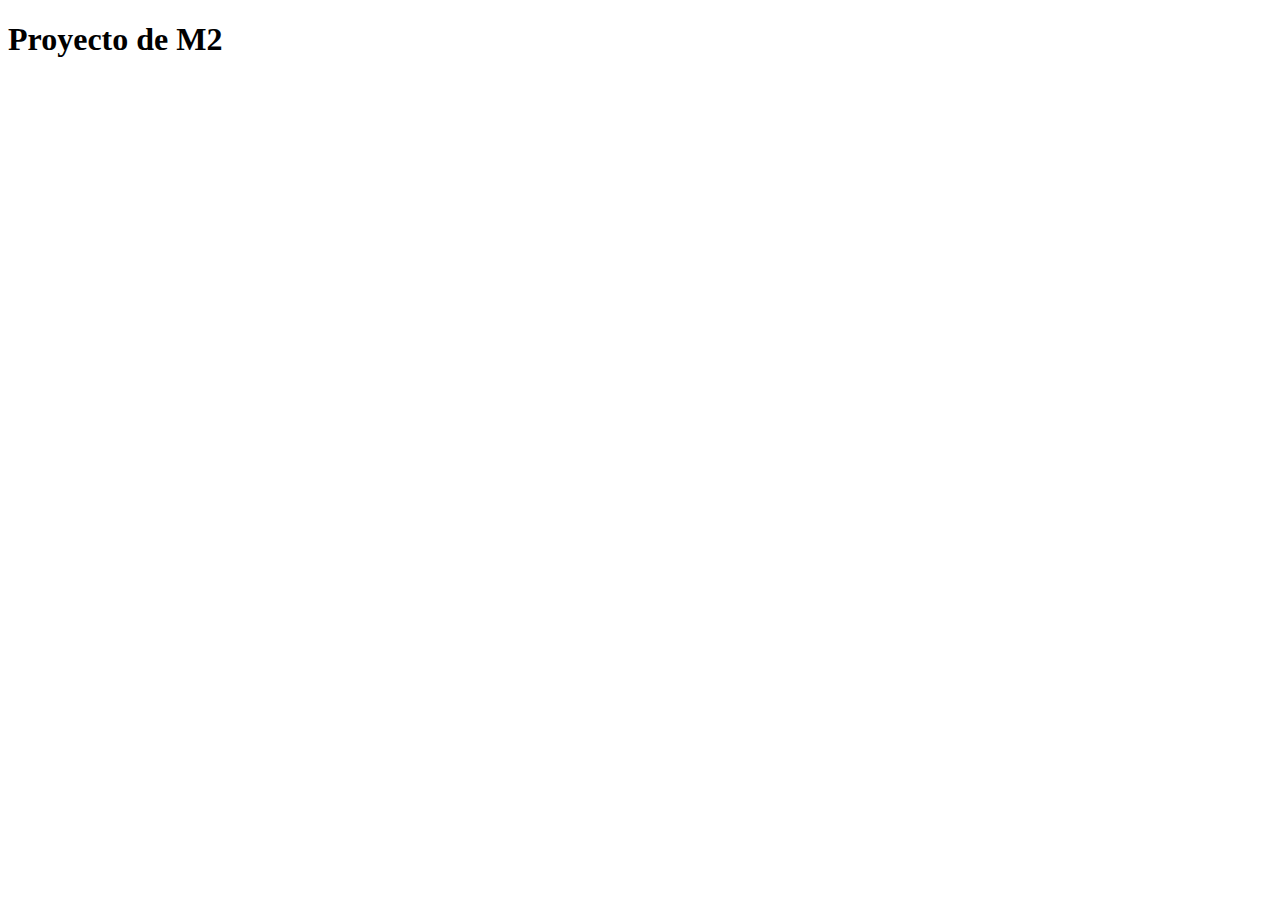
==== front/index.html @ f3e30758 "Initial commit" ====
<!DOCTYPE html>
<html lang="en">
  <head>
    <meta charset="UTF-8" />
    <meta name="viewport" content="width=device-width, initial-scale=1.0" />
    <title>Document</title>
  </head>
  <body>
    <h1>Proyecto de M2</h1>

    <script src="./scripts/tempData.js"></script>
    <script src="./scripts/index.js"></script>
  </body>
</html>
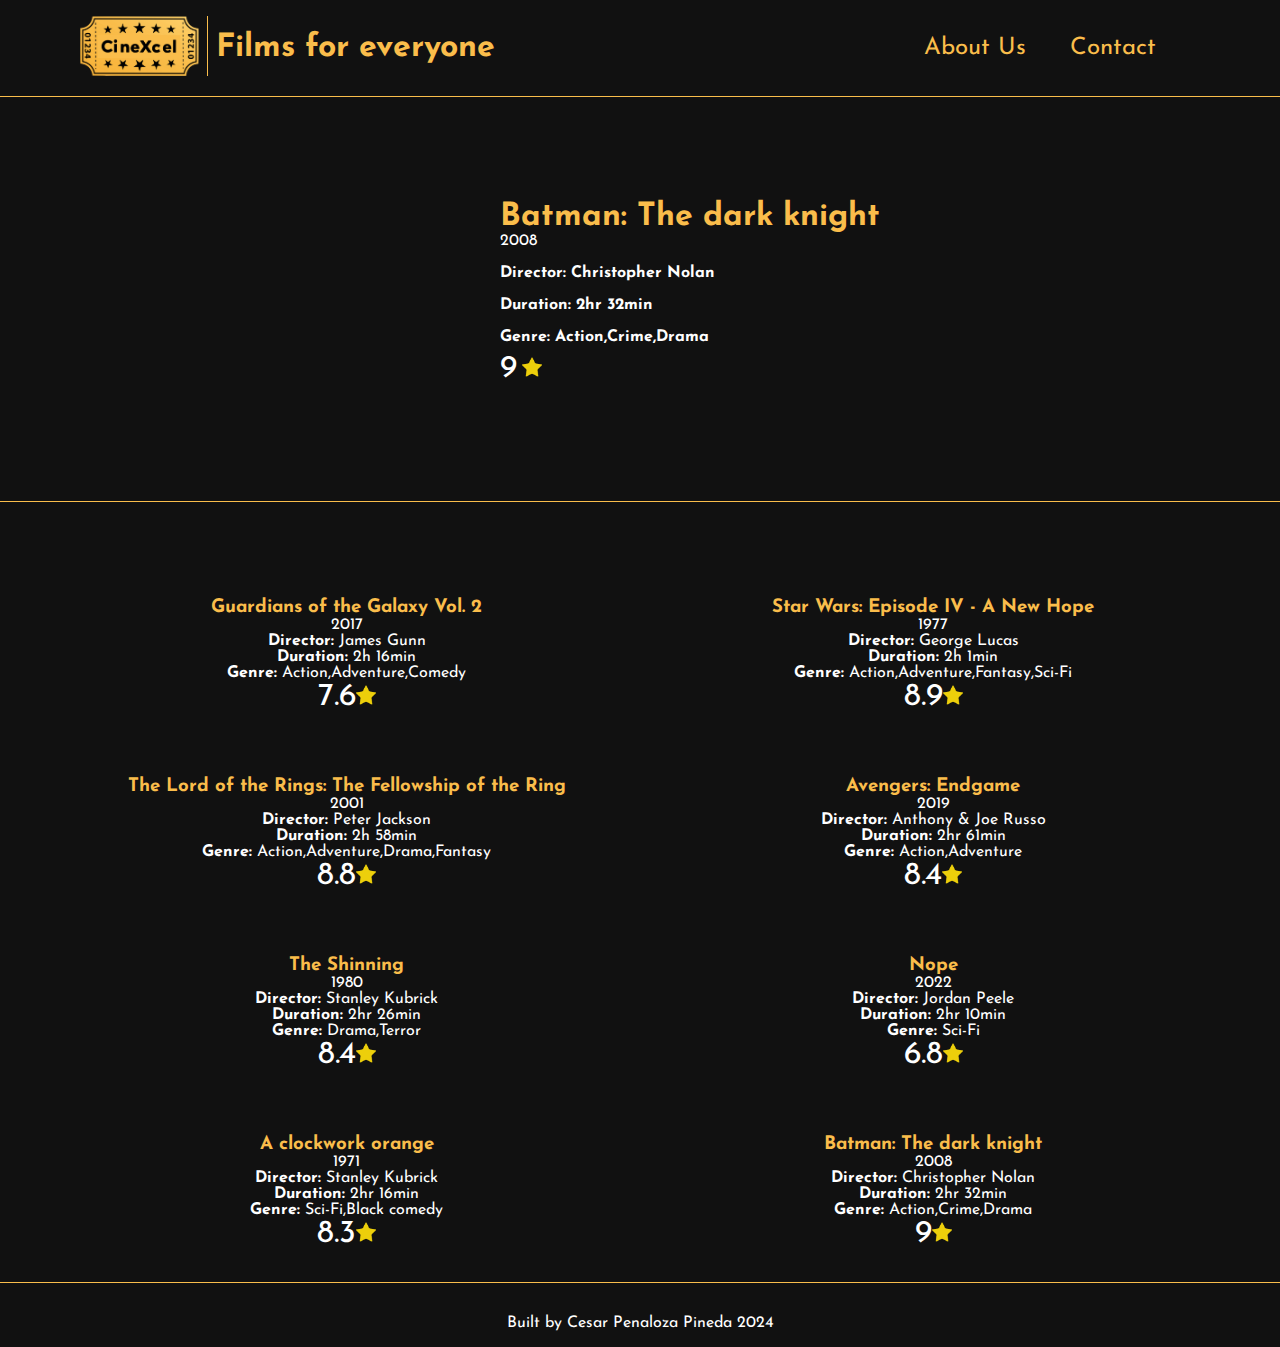
==== commit 396efdf0: "Styles and functionality added" ====
--- a/front/index.html
+++ b/front/index.html
@@ -4,11 +4,35 @@
     <meta charset="UTF-8" />
     <meta name="viewport" content="width=device-width, initial-scale=1.0" />
     <title>Document</title>
+    <link rel="stylesheet" href="./styles/style.css">
+    <link rel="stylesheet" href="./styles/reset.css">
+    <!-- FONTS -->
+    <link rel="preconnect" href="https://fonts.googleapis.com">
+    <link rel="preconnect" href="https://fonts.gstatic.com" crossorigin>
+    <link href="https://fonts.googleapis.com/css2?family=Josefin+Sans:ital,wght@0,100..700;1,100..700&display=swap" rel="stylesheet">
   </head>
   <body>
-    <h1>Proyecto de M2</h1>
-
+    <!-- NAVBAR -->
+    <nav>
+      <a href=""><img src="./assets/logo.png" alt="" id="navbar--icon"></a>
+      <h1 id="navbar--title">Films for everyone</h1>
+      <ul id="navbar--list">
+        <li class="navbar--link"><a href="">About Us</a></li>
+        <li class="navbar--link"><a href="">Contact</a></li>
+      </ul>
+    </nav>
+    <!-- CATALOG <a>'s -->
+    <main id="container">
+      <div id="prime--card">
+      </div>
+      <div id="catalog--container">
+      </div>
+    </main>
+    <!-- FOOTER -->
+    <footer>
+      Built by Cesar Penaloza Pineda 2024
+    </footer>
     <script src="./scripts/tempData.js"></script>
     <script src="./scripts/index.js"></script>
   </body>
-</html>
+</html>--- a/front/styles/style.css
+++ b/front/styles/style.css
@@ -0,0 +1,106 @@
+html{
+  background-color: #111;
+  color: #FFF;
+  font-family: "Josefin Sans", sans-serif;
+}
+h1, h2, h3{
+  color: #FABD4B;
+}
+nav{
+  border-bottom: 1px solid #FABD4B;
+  display: flex;
+  padding: 1em 5em;
+  justify-content: center;
+  align-items: center;
+}
+h4>label{
+  font-weight: normal;
+}
+footer{
+  height: 4em;
+  padding: 2em 0;
+  text-align: center;
+}
+/* NAVBAR */
+#navbar--icon{
+  border-right: solid #FABD4B 1px;
+  margin-right: .5em;
+  padding-right: .5em;
+  width: 8em;
+}
+#navbar--list{
+  display: flex;
+  flex-wrap: wrap;
+  justify-content: space-evenly;
+  margin-left: auto;
+  width: 20em;
+}
+#navbar--list li a{
+  color: #FABD4B;
+  font-size: 1.5em;
+}
+/* CONTAINER */
+#container{
+  border-bottom: 1px solid #FABD4B;
+  display: flex;
+  flex-flow: column;
+}
+/* CARDS */
+.card--rate,.prime--rate{
+  font-size: 2em;
+  line-height: 1em;
+}
+/* PRIME */
+.prime--container{
+  align-items: center;
+  background-image: url('../assets/smoke_light.jpg');
+  background-size: cover;
+  display: flex;
+  justify-content: center;
+  padding: 7em 0;
+  width: 100%;
+}
+.prime--img{
+  border-right: 3px #FABD4B solid;
+  margin-right: 3em;
+  padding-right: 3em;
+  height: 25em;
+}
+.prime--title{
+  font-size: 2em;
+  line-height:.5em;
+}
+.prime--year{
+  line-height: 2em;
+}
+.prime--info--container{
+  display: flex;
+  flex-direction: column;
+  justify-content: center;
+  line-height: 2em;
+  user-select: none;
+}
+.rating--star{
+  width: 1.25em;
+}
+/* CATALOG */
+#catalog--container{
+  background-image: url('../assets/dark_colors.jpg');
+  background-size: cover;
+  border-top: 1px solid #FABD4B;
+  display: flex;
+  justify-content: space-evenly;
+  flex-flow: row wrap;
+  padding: 2em 0;
+}
+.card{
+  margin-top: 3em;
+  text-align: center;
+  width: 30em;
+}
+.card--img{
+  height: 25em;
+}
+.card--info--container{
+  user-select: none;
+}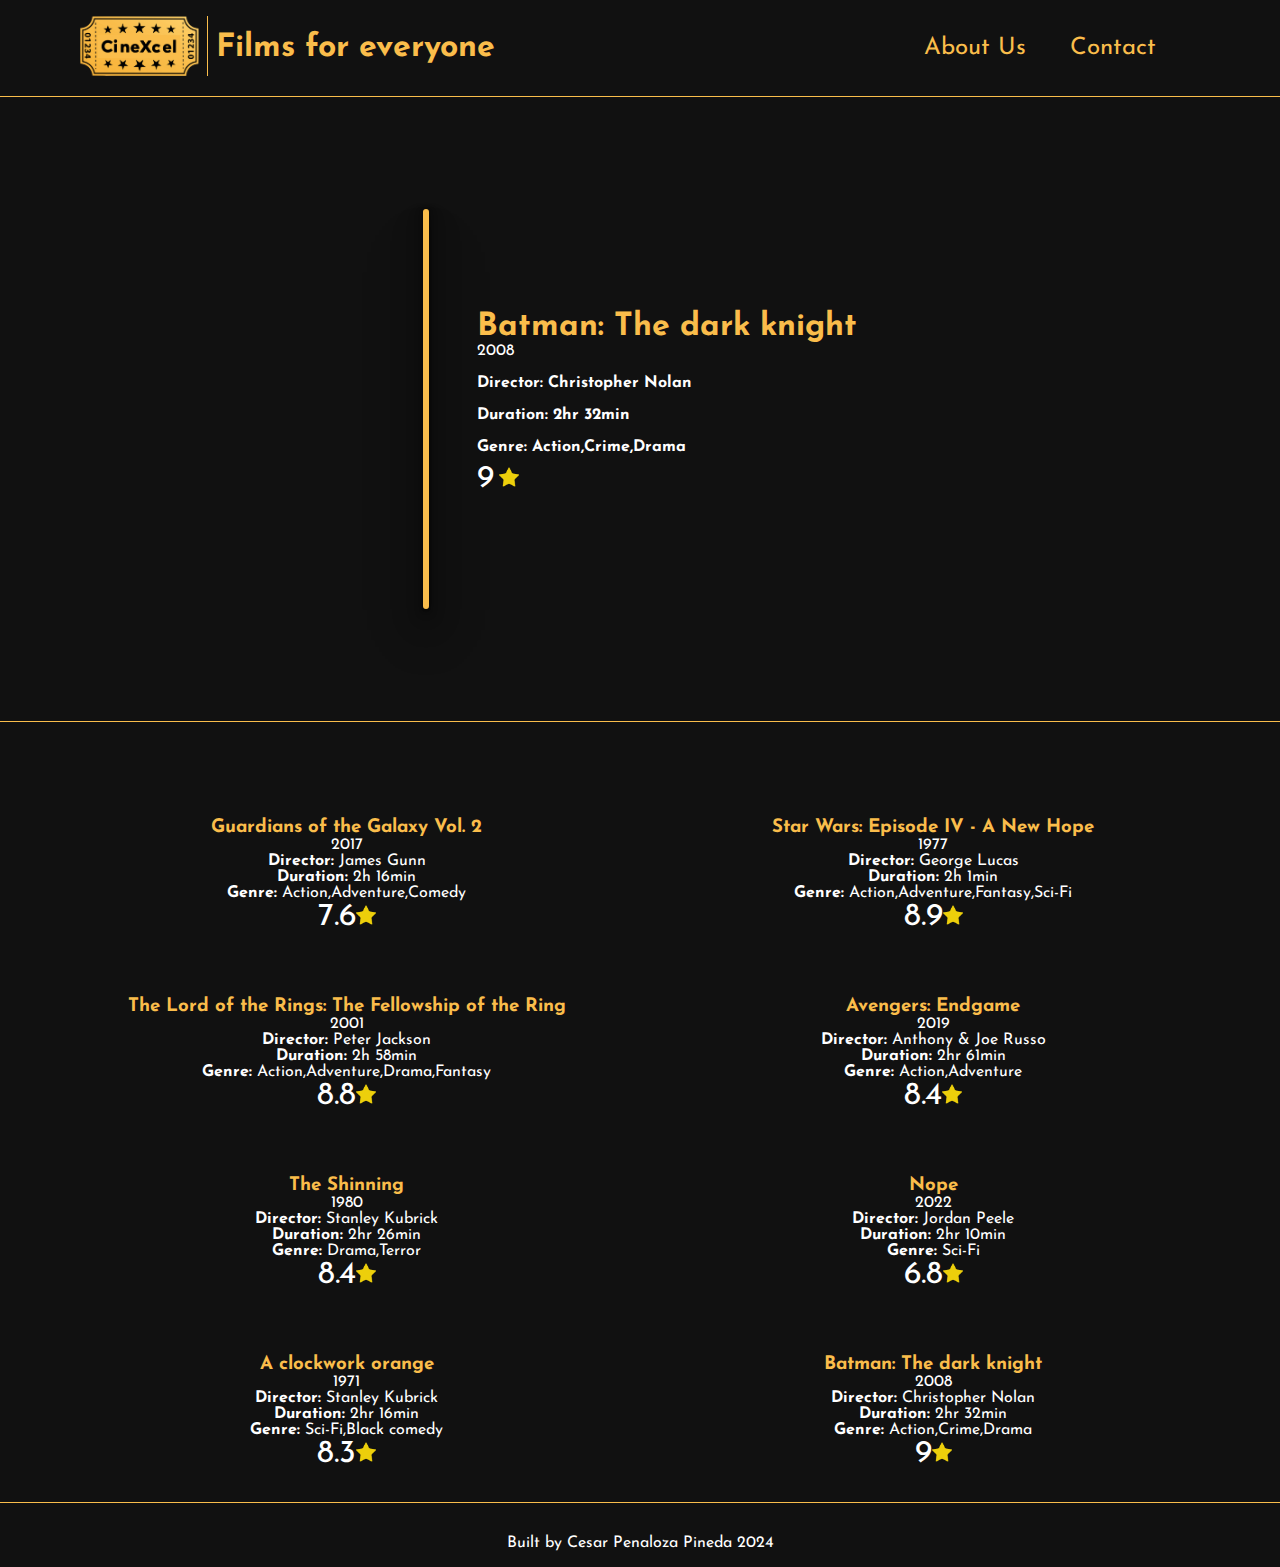
==== commit 1b671c38: "pages folder added/ styles modified / about & contact form added" ====
--- a/front/index.html
+++ b/front/index.html
@@ -17,8 +17,8 @@
       <a href=""><img src="./assets/logo.png" alt="" id="navbar--icon"></a>
       <h1 id="navbar--title">Films for everyone</h1>
       <ul id="navbar--list">
-        <li class="navbar--link"><a href="">About Us</a></li>
-        <li class="navbar--link"><a href="">Contact</a></li>
+        <li class="navbar--link"><a href="pages/aboutus.html">About Us</a></li>
+        <li class="navbar--link"><a href="pages/contact.html">Contact</a></li>
       </ul>
     </nav>
     <!-- CATALOG <a>'s -->
--- a/front/styles/style.css
+++ b/front/styles/style.css
@@ -61,10 +61,23 @@
   width: 100%;
 }
 .prime--img{
-  border-right: 3px #FABD4B solid;
+  border-radius: 5px;
+  border: 3px #FABD4B solid;
+  box-shadow: 
+        0 1px 2px rgba(0,0,0,.3), 
+        0 2px 4px rgba(0,0,0,.3), 
+        0 4px 8px rgba(0,0,0,.3), 
+        0 8px 16px rgba(0,0,0,.3),
+        0 16px 32px rgba(0,0,0,.3), 
+        0 32px 64px rgba(0,0,0,.3);
+    ;
+  cursor: pointer;
   margin-right: 3em;
-  padding-right: 3em;
   height: 25em;
+  transition: all .2s ease-in-out;
+}
+.prime--img:hover{
+  transform: scale(1.1);
 }
 .prime--title{
   font-size: 2em;
@@ -99,8 +112,45 @@
   width: 30em;
 }
 .card--img{
+  box-shadow: 
+        0 1px 2px rgba(0,0,0,.3), 
+        0 2px 4px rgba(0,0,0,.3), 
+        0 4px 8px rgba(0,0,0,.3), 
+        0 8px 16px rgba(0,0,0,.3),
+        0 16px 32px rgba(0,0,0,.3), 
+        0 32px 64px rgba(0,0,0,.3);
+    ;
+  border-radius: 5px;
   height: 25em;
+  transition: all .2s ease-in-out;
+}
+.card--img:hover{
+  transform: scale(1.1);
 }
 .card--info--container{
   user-select: none;
+}
+/* ABOUT US */
+#aboutus--container{
+  display: flex;
+  height: 30em;
+}
+#aboutus--img{
+  border-right: #FABD4B solid 1px;
+  display: flex;
+  justify-content: center;
+  align-items: center;
+  margin-right: 2em;
+  width: 50%;
+}
+#aboutus--img img{
+  border-radius: 10px;
+  height: 20em;
+}
+#aboutus--info{
+  display: flex;
+  justify-content: center;
+  text-align: justify;
+  align-items: center;
+  padding-right: 8em;
 }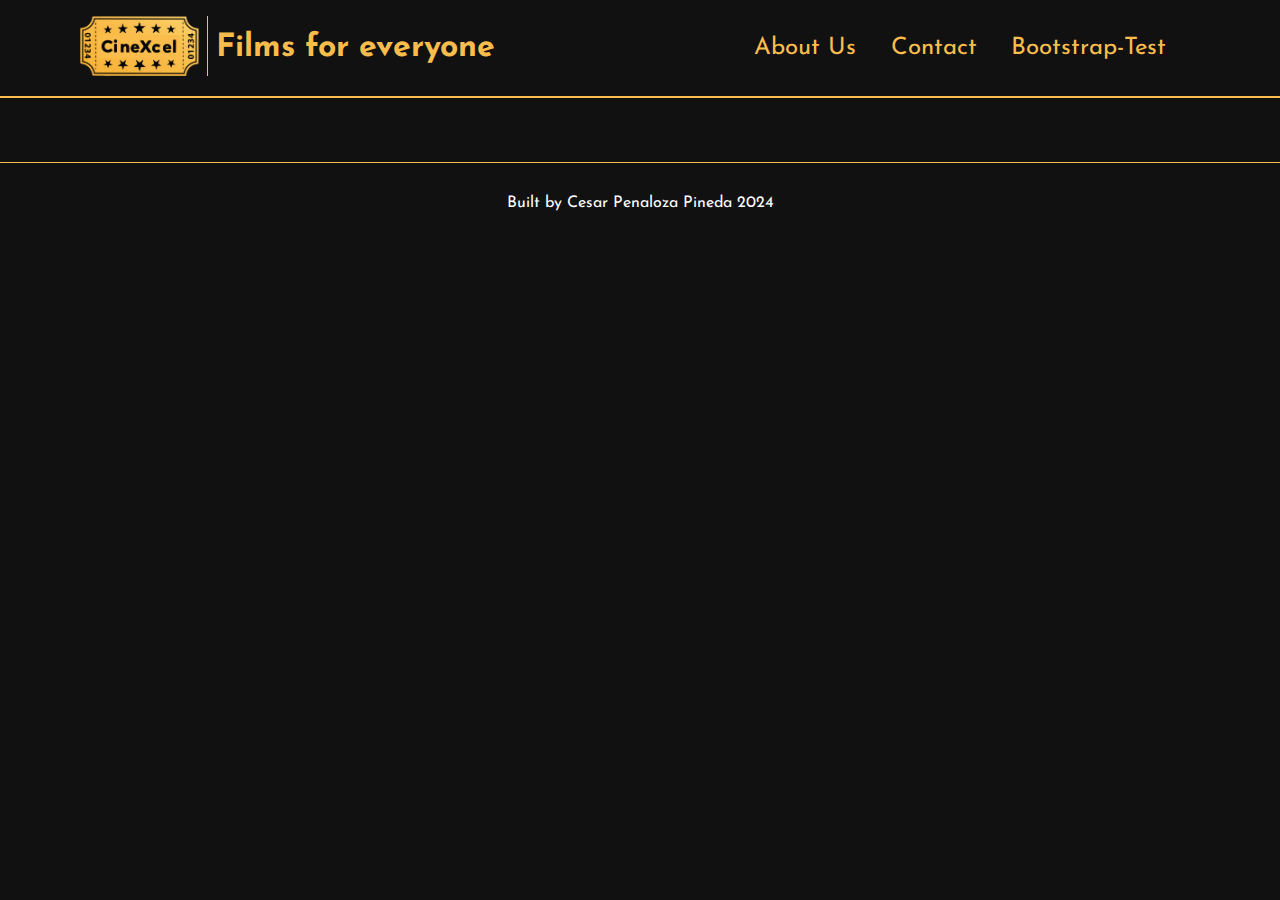
==== commit d5829b5e: "API call / Bootstrap test added" ====
--- a/front/index.html
+++ b/front/index.html
@@ -10,6 +10,8 @@
     <link rel="preconnect" href="https://fonts.googleapis.com">
     <link rel="preconnect" href="https://fonts.gstatic.com" crossorigin>
     <link href="https://fonts.googleapis.com/css2?family=Josefin+Sans:ital,wght@0,100..700;1,100..700&display=swap" rel="stylesheet">
+    <!-- JQUERY -->
+    <script src="https://ajax.googleapis.com/ajax/libs/jquery/3.7.1/jquery.min.js"></script>
   </head>
   <body>
     <!-- NAVBAR -->
@@ -19,6 +21,7 @@
       <ul id="navbar--list">
         <li class="navbar--link"><a href="pages/aboutus.html">About Us</a></li>
         <li class="navbar--link"><a href="pages/contact.html">Contact</a></li>
+        <li class="navbar--link"><a href="pages/bootstrap_test.html">Bootstrap-Test</a></li>
       </ul>
     </nav>
     <!-- CATALOG <a>'s -->
--- a/front/styles/style.css
+++ b/front/styles/style.css
@@ -21,6 +21,15 @@
   padding: 2em 0;
   text-align: center;
 }
+button{
+  border: none;
+  color: #111;
+  font-weight: bold;
+  background-color: #FABD4B;
+  margin: 1em auto;
+  height: 2em;
+  width: 10em;
+}
 /* NAVBAR */
 #navbar--icon{
   border-right: solid #FABD4B 1px;
@@ -33,7 +42,7 @@
   flex-wrap: wrap;
   justify-content: space-evenly;
   margin-left: auto;
-  width: 20em;
+  width: 30em;
 }
 #navbar--list li a{
   color: #FABD4B;
@@ -149,8 +158,25 @@
 }
 #aboutus--info{
   display: flex;
+  flex-direction: column;
   justify-content: center;
   text-align: justify;
+  /* align-items: center; */
+  padding-right: 8em;
+}
+
+/* CONTACT */
+#contact--container{
+  display: flex;
+  flex-direction: column;
   align-items: center;
-  padding-right: 8em;
+  justify-content: space-evenly;
+  height: 30em;
+}
+#contact--form{
+  display: flex;
+  flex-direction: column;
+  justify-content: space-between;
+  height: 20em;
+  width: 30%;
 }